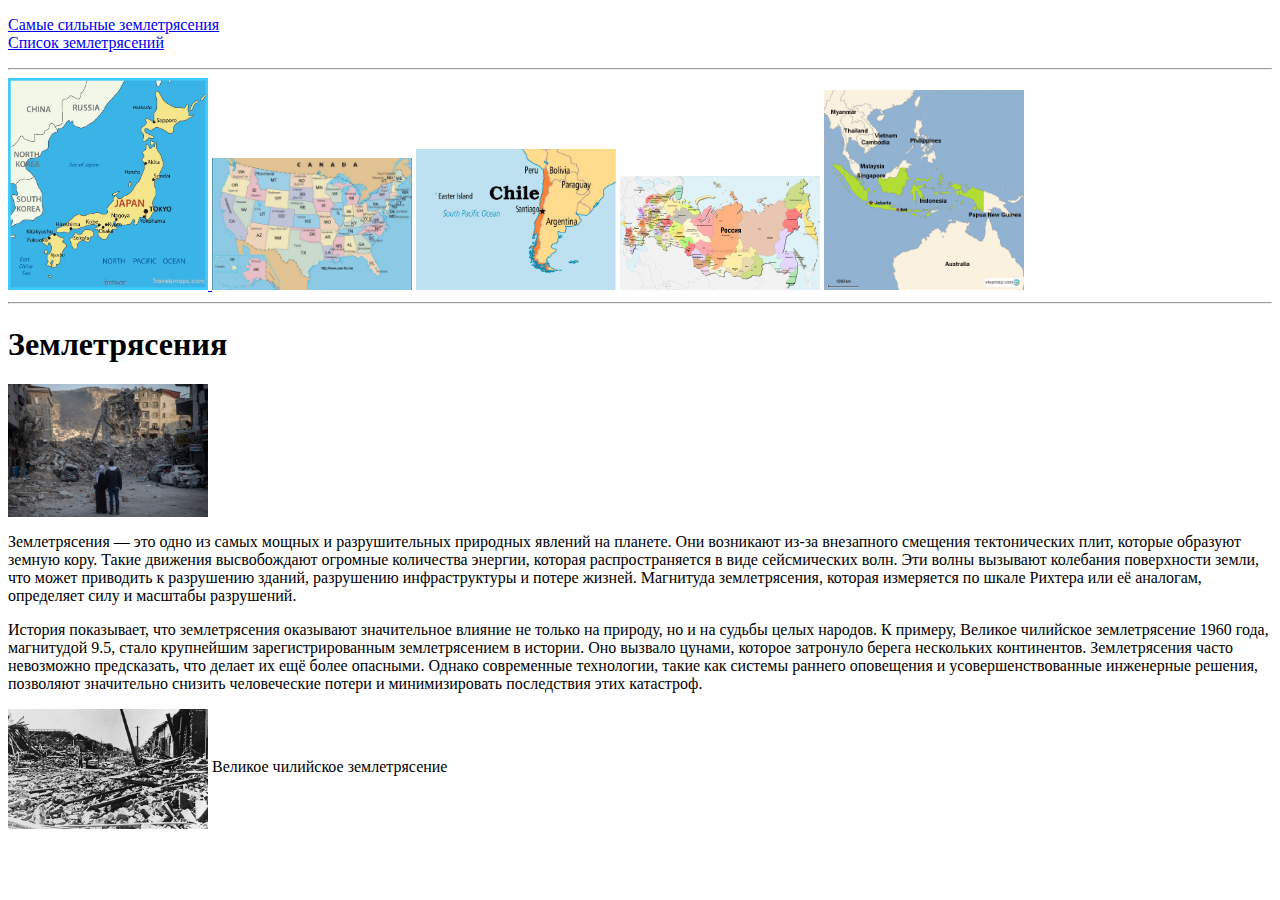
==== index.html @ c0089bd6 "first" ====
<!DOCTYPE html>
<html lang="ru">
  <head>
    <meta charset="utf-8">
    <title>Главная страница</title>
  </head>
  <body>
    <p>
      <a href="index.html">Самые сильные землетрясения</a><br>
      <a href="table.html">Список землетрясений</a>
    </p>
    <hr>

    <a href="detailed.html">
      <img src="pictures/japan.jpg" width="200" alt="">
    </a>
    <img src="pictures/usa.jpg" width="200" alt="">
    <img src="pictures/chile.jpg" width="200" alt="">
    <img src="pictures/russia.jpg" width="200" alt="">
    <img src="pictures/indonesia.jpg" width="200" alt="">

    <hr>
    <h1>Землетрясения</h1>
    <img src="pictures/ForMainText.jpg" align="center" width="200" alt="">
    <p>
      Землетрясения — это одно из самых мощных и разрушительных природных
      явлений на планете. Они возникают из-за внезапного смещения тектонических
      плит, которые образуют земную кору. Такие движения высвобождают огромные
      количества энергии, которая распространяется в виде сейсмических волн. Эти
      волны вызывают колебания поверхности земли, что может приводить к
      разрушению зданий, разрушению инфраструктуры и потере жизней. Магнитуда
      землетрясения, которая измеряется по шкале Рихтера или её аналогам,
      определяет силу и масштабы разрушений.
    </p>
    <p>
      История показывает, что землетрясения оказывают значительное влияние не
      только на природу, но и на судьбы целых народов. К примеру, Великое
      чилийское землетрясение 1960 года, магнитудой 9.5, стало крупнейшим
      зарегистрированным землетрясением в истории. Оно вызвало цунами, которое
      затронуло берега нескольких континентов. Землетрясения часто невозможно
      предсказать, что делает их ещё более опасными. Однако современные
      технологии, такие как системы раннего оповещения и усовершенствованные
      инженерные решения, позволяют значительно снизить человеческие потери и
      минимизировать последствия этих катастроф.
    </p>
    <p>
      <img src="pictures/Chili1960.jpg" align="center" width="200" alt="">
      Великое чилийское землетрясение
    </p>
  </body>
</html>
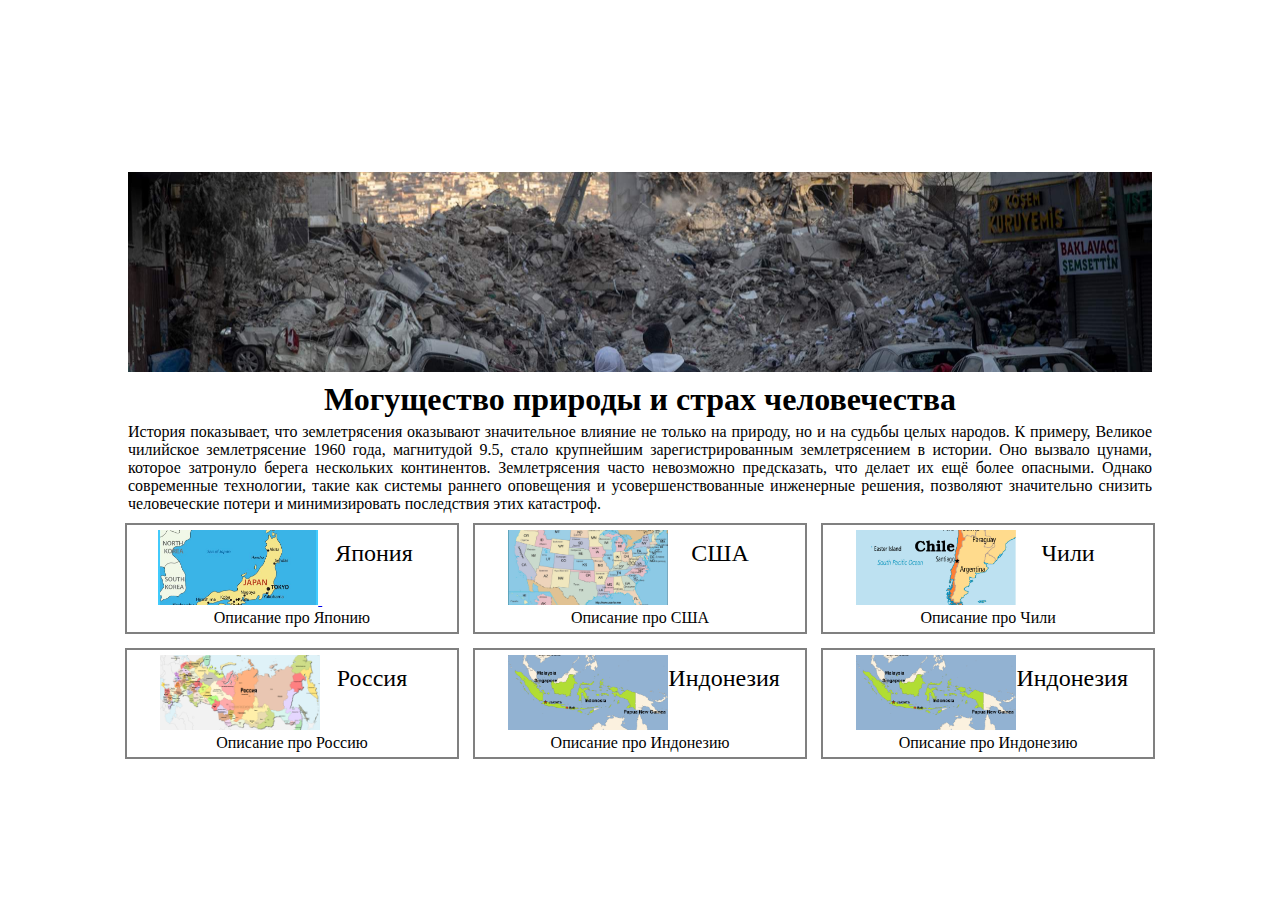
==== commit f5fed18e: "css 1 (3 лаба)" ====
--- a/index.html
+++ b/index.html
@@ -3,36 +3,19 @@
   <head>
     <meta charset="utf-8">
     <title>Главная страница</title>
+    <link rel="stylesheet" href="styles.css">
   </head>
   <body>
-    <p>
-      <a href="index.html">Самые сильные землетрясения</a><br>
+    <div class="nav">
+      <a href="index.html" class="pressed">Самые сильные землетрясения</a>
       <a href="table.html">Список землетрясений</a>
-    </p>
-    <hr>
+      <span class="MainName">Землетрясения</span>
+    </div>
 
-    <a href="detailed.html">
-      <img src="pictures/japan.jpg" width="200" alt="">
-    </a>
-    <img src="pictures/usa.jpg" width="200" alt="">
-    <img src="pictures/chile.jpg" width="200" alt="">
-    <img src="pictures/russia.jpg" width="200" alt="">
-    <img src="pictures/indonesia.jpg" width="200" alt="">
-
-    <hr>
-    <h1>Землетрясения</h1>
-    <img src="pictures/ForMainText.jpg" align="center" width="200" alt="">
-    <p>
-      Землетрясения — это одно из самых мощных и разрушительных природных
-      явлений на планете. Они возникают из-за внезапного смещения тектонических
-      плит, которые образуют земную кору. Такие движения высвобождают огромные
-      количества энергии, которая распространяется в виде сейсмических волн. Эти
-      волны вызывают колебания поверхности земли, что может приводить к
-      разрушению зданий, разрушению инфраструктуры и потере жизней. Магнитуда
-      землетрясения, которая измеряется по шкале Рихтера или её аналогам,
-      определяет силу и масштабы разрушений.
-    </p>
-    <p>
+    <div class="topic">
+      <div class="pict"><img class="mainPicture" src="pictures/ForMainText.jpg" alt=""></div>
+      <h1>Могущество природы и страх человечества</h1>
+    <div class="text">
       История показывает, что землетрясения оказывают значительное влияние не
       только на природу, но и на судьбы целых народов. К примеру, Великое
       чилийское землетрясение 1960 года, магнитудой 9.5, стало крупнейшим
@@ -42,10 +25,18 @@
       технологии, такие как системы раннего оповещения и усовершенствованные
       инженерные решения, позволяют значительно снизить человеческие потери и
       минимизировать последствия этих катастроф.
-    </p>
-    <p>
-      <img src="pictures/Chili1960.jpg" align="center" width="200" alt="">
-      Великое чилийское землетрясение
-    </p>
+    </div>
+    </div>
+
+    <div class="detailed">
+      <div><a href="detailed.html">
+        <img src="pictures/japan.jpg" width="200" alt="">
+      </a><div>Япония</div><span>Описание про Японию</span></div>
+      <div><img src="pictures/usa.jpg" width="200" alt=""><div>США</div><span>Описание про США</span></div>
+      <div><img src="pictures/chile.jpg" width="200" alt=""><div>Чили</div><span>Описание про Чили</span></div>
+      <div><img src="pictures/russia.jpg" width="200" alt=""><div>Россия</div><span>Описание про Россию</span></div>
+      <div><img src="pictures/indonesia.jpg" width="200" alt=""><div>Индонезия</div><span>Описание про Индонезию</span></div>
+      <div><img src="pictures/indonesia.jpg" width="200" alt=""><div>Индонезия</div><span>Описание про Индонезию</span></div>
+    </div>
   </body>
 </html>
--- a/styles.css
+++ b/styles.css
@@ -0,0 +1,98 @@
+body{
+    margin: 0px;
+    height: 100%;
+    min-width: none;
+}
+
+.nav{
+    text-align: right;
+    background-image: url("pictures/map.jpeg");
+    height: 33%;
+    background-size: cover;
+    overflow: hidden;
+}
+
+.nav a{
+    display: inline-block;
+    text-decoration: none;
+    color: white;
+    font-size: 1.2em;
+    margin: 10px;
+}
+
+.nav .MainName {
+    display: block;
+    margin: 0px auto;
+    text-align: center;
+    margin: 40px 0px;
+    font-size: 2em;
+    font-weight: bold;
+    color: white;
+}
+
+.topic {
+    text-align: center;
+    padding-top: 1%;
+    height: 33%;
+    overflow: hidden;
+}
+
+.pict {
+    margin: 0px auto;
+    width: 80%;
+}
+
+.pict img {
+    height: 200px;
+    width: 100%;
+    object-fit: cover;
+}
+
+.topic h1 {
+    margin: 5px;
+}
+
+.topic .text {
+    margin: 0px auto;
+    text-align: justify;
+    width: 80%;
+}
+
+.detailed {
+    padding: 5px;
+    height: 33%;
+    width: 90%;
+    margin: 0px auto;
+    overflow: hidden;
+    text-align: center;
+}
+
+.detailed img {
+    height: 75px;
+    width: 50%;
+    object-fit: cover;
+}
+
+.detailed > div {
+    display: inline-block;
+    width: 29%;
+    overflow: hidden;
+    border: solid gray 2px;
+    padding: 5px;
+    margin: 5px;
+    box-sizing: border-box;
+}
+
+.detailed div div {
+    text-align: center;
+    display: inline-block;
+    width: 32.3%;
+    vertical-align: top;
+    padding-top: 10px;
+    font-size: 1.5em;
+}
+
+.detailed span {
+    display: block;
+    width: 100%;
+}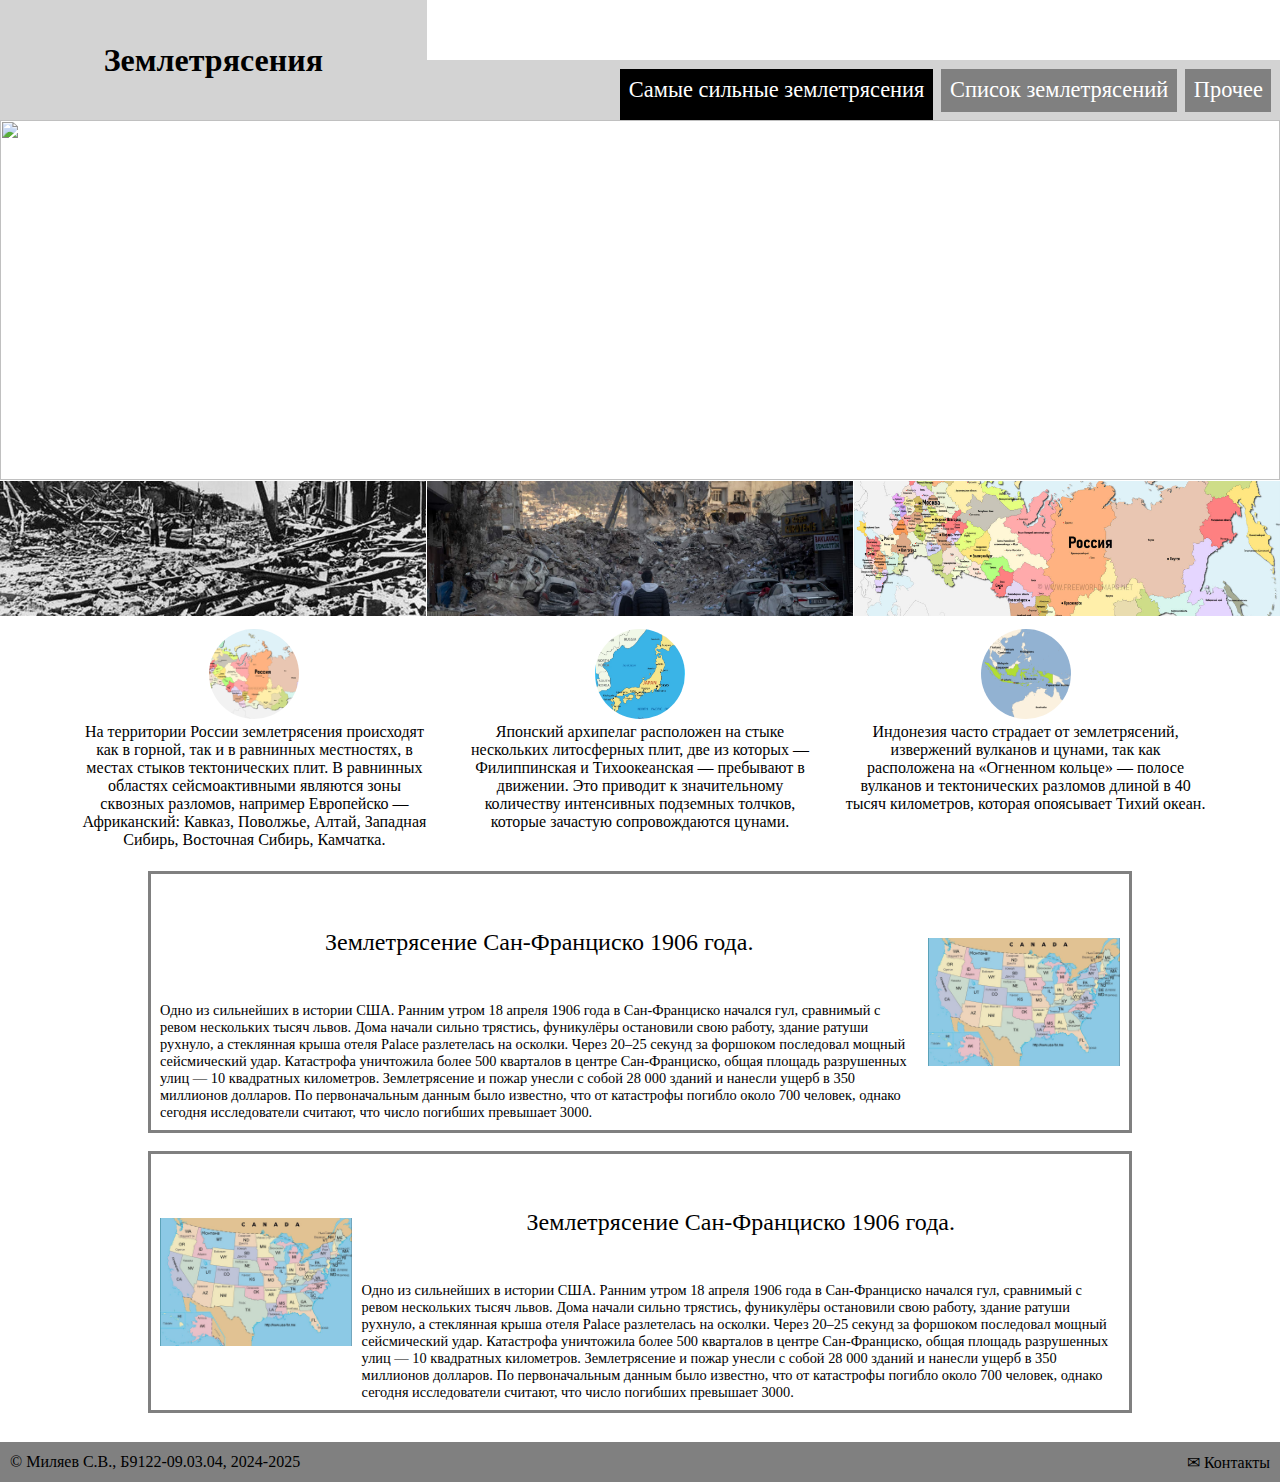
==== commit 3734ea9d: "css 2 (4 лаба)" ====
--- a/index.html
+++ b/index.html
@@ -7,36 +7,48 @@
   </head>
   <body>
     <div class="nav">
-      <a href="index.html" class="pressed">Самые сильные землетрясения</a>
-      <a href="table.html">Список землетрясений</a>
-      <span class="MainName">Землетрясения</span>
+      <div class="mainName">Землетрясения</div>
+      <div class="links">
+        <a href="index.html" class="selected">Самые сильные землетрясения</a>
+        <a href="table.html">Список землетрясений</a>
+        <a href="">Прочее</a>
+      </div>
+    
+
+    <div class="pictures">
+        <img src="pictures/map.jpeg" alt="">
+          <img src="pictures/Chili1960.jpg" alt="">
+          <img src="pictures/ForMainText.jpg" alt="">
+          <img src="pictures/russia.jpg" alt="">
     </div>
+  </div>
 
-    <div class="topic">
-      <div class="pict"><img class="mainPicture" src="pictures/ForMainText.jpg" alt=""></div>
-      <h1>Могущество природы и страх человечества</h1>
-    <div class="text">
-      История показывает, что землетрясения оказывают значительное влияние не
-      только на природу, но и на судьбы целых народов. К примеру, Великое
-      чилийское землетрясение 1960 года, магнитудой 9.5, стало крупнейшим
-      зарегистрированным землетрясением в истории. Оно вызвало цунами, которое
-      затронуло берега нескольких континентов. Землетрясения часто невозможно
-      предсказать, что делает их ещё более опасными. Однако современные
-      технологии, такие как системы раннего оповещения и усовершенствованные
-      инженерные решения, позволяют значительно снизить человеческие потери и
-      минимизировать последствия этих катастроф.
+  <div class="first-topic">
+    <div><img class="logo" src="pictures/russia.jpg" alt=""><div>На территории России землетрясения происходят как в горной, так и в равнинных местностях, в местах стыков тектонических плит. В равнинных областях сейсмоактивными являются зоны сквозных разломов, например Европейско — Африканский: Кавказ, Поволжье, Алтай, Западная Сибирь, Восточная Сибирь, Камчатка. </div></div>
+    <div><img class="logo" src="pictures/japan.jpg" alt=""><div>Японский архипелаг расположен на стыке нескольких литосферных плит, две из которых — Филиппинская и Тихоокеанская — пребывают в движении. Это приводит к значительному количеству интенсивных подземных толчков, которые зачастую сопровождаются цунами.</div></div>
+    <div><img class="logo" src="pictures/indonesia.jpg" alt=""><div>Индонезия часто страдает от землетрясений, извержений вулканов и цунами, так как расположена на «Огненном кольце» — полосе вулканов и тектонических разломов длиной в 40 тысяч километров, которая опоясывает Тихий океан.</div></div>
+  </div>
+
+  <div class="second-topic">
+    <div class="block">
+      <img src="pictures/usa.jpg" alt="">
+      <div>
+        <span class="header">Землетрясение Сан-Франциско 1906 года.</span>
+        <span class="text">Одно из сильнейших в истории США. Ранним утром 18 апреля 1906 года в Сан-Франциско начался гул, сравнимый с ревом нескольких тысяч львов. Дома начали сильно трястись, фуникулёры остановили свою работу, здание ратуши рухнуло, а стеклянная крыша отеля Palace разлетелась на осколки. Через 20–25 секунд за форшоком последовал мощный сейсмический удар. Катастрофа уничтожила более 500 кварталов в центре Сан-Франциско, общая площадь разрушенных улиц — 10 квадратных километров. Землетрясение и пожар унесли с собой 28 000 зданий и нанесли ущерб в 350 миллионов долларов. По первоначальным данным было известно, что от катастрофы погибло около 700 человек, однако сегодня исследователи считают, что число погибших превышает 3000.</span>
+      </div>
     </div>
+    <div class="block">
+      <img src="pictures/usa.jpg" alt="">
+      <div>
+        <span class="header">Землетрясение Сан-Франциско 1906 года.</span>
+        <span class="text">Одно из сильнейших в истории США. Ранним утром 18 апреля 1906 года в Сан-Франциско начался гул, сравнимый с ревом нескольких тысяч львов. Дома начали сильно трястись, фуникулёры остановили свою работу, здание ратуши рухнуло, а стеклянная крыша отеля Palace разлетелась на осколки. Через 20–25 секунд за форшоком последовал мощный сейсмический удар. Катастрофа уничтожила более 500 кварталов в центре Сан-Франциско, общая площадь разрушенных улиц — 10 квадратных километров. Землетрясение и пожар унесли с собой 28 000 зданий и нанесли ущерб в 350 миллионов долларов. По первоначальным данным было известно, что от катастрофы погибло около 700 человек, однако сегодня исследователи считают, что число погибших превышает 3000.</span>
+      </div>
     </div>
+  </div>
 
-    <div class="detailed">
-      <div><a href="detailed.html">
-        <img src="pictures/japan.jpg" width="200" alt="">
-      </a><div>Япония</div><span>Описание про Японию</span></div>
-      <div><img src="pictures/usa.jpg" width="200" alt=""><div>США</div><span>Описание про США</span></div>
-      <div><img src="pictures/chile.jpg" width="200" alt=""><div>Чили</div><span>Описание про Чили</span></div>
-      <div><img src="pictures/russia.jpg" width="200" alt=""><div>Россия</div><span>Описание про Россию</span></div>
-      <div><img src="pictures/indonesia.jpg" width="200" alt=""><div>Индонезия</div><span>Описание про Индонезию</span></div>
-      <div><img src="pictures/indonesia.jpg" width="200" alt=""><div>Индонезия</div><span>Описание про Индонезию</span></div>
-    </div>
+  <footer>
+    <div>© Миляев С.В., Б9122-09.03.04, 2024-2025</div>
+    <div>✉ Контакты</div>
+  </footer>
   </body>
 </html>
--- a/styles.css
+++ b/styles.css
@@ -1,98 +1,221 @@
 body{
-    margin: 0px;
-    height: 100%;
-    min-width: none;
-}
-
-.nav{
-    text-align: right;
-    background-image: url("pictures/map.jpeg");
-    height: 33%;
-    background-size: cover;
-    overflow: hidden;
-}
-
-.nav a{
-    display: inline-block;
+    padding: 0;
+    margin: 0;
+}
+
+.nav {
+    display: grid;
+    grid-template-columns: 1fr 2fr;
+    grid-template-rows: 1fr 1fr;
+}
+
+.mainName {
+    display: flex;
+    grid-column: 1 / 2;
+    grid-row: 1 / 3;
+    justify-content: center;
+    align-items: center;
+    background-color: lightgrey;
+    font-size: 2em;
+    font-weight: bold;
+}
+
+.links {
+    grid-column: 2 / 3;
+    grid-row: 2 / 3;
+    display: flex;
+    background-color: lightgrey;
+    justify-content:end;
+    align-content: center;
+}
+
+a {
+    margin: 1% 0.5%;
+    font-size: 1.4em;
+    padding: 1%;
+    align-content: center;
     text-decoration: none;
     color: white;
-    font-size: 1.2em;
-    margin: 10px;
-}
-
-.nav .MainName {
-    display: block;
-    margin: 0px auto;
+    background-color: gray;
+}
+
+a:first-child{
+    margin-left: 0;
+}
+
+a:last-child {
+    margin-right: 1%;
+}
+
+a.selected{
+    margin-bottom: 0%;
+    padding-bottom: 2% ;
+    background-color: black;
+    align-items: end;
+}
+
+/* ---------------------------------------------- */
+
+.pictures {
+    grid-area: 3 / 1 / 4 / 3;
+    display: grid;
+    grid-template-columns: 1fr 1fr 1fr;
+    grid-template-rows: 40vh 15vh;
+    overflow: hidden;
+    grid-gap: 1px;
+}
+
+
+.pictures > img {
+    grid-row: 2/3;
+    width: 100%;
+    height: 15vh;
+    object-fit: cover;
+    
+}
+
+.pictures > img:first-child{
+    grid-area: 1 / 1 / 2 / 4;
+    width: 100%;
+    height: 40vh;
+    object-fit: none;
+}
+/* ---------------------------------------------- */
+
+.logo {
+    width: 10vh; /* Ширина */
+    height: 10vh; /* Высота */
+    border-radius: 50%; /* Округляем углы, чтобы сделать картинку круглой */
+    object-fit: cover; 
+}
+
+.first-topic {
+    display: flex;
+    justify-content: center;
+}
+
+.first-topic > div {
+    margin: 1%;
+    width: 40vh;
     text-align: center;
-    margin: 40px 0px;
-    font-size: 2em;
-    font-weight: bold;
-    color: white;
-}
-
-.topic {
-    text-align: center;
-    padding-top: 1%;
-    height: 33%;
-    overflow: hidden;
-}
-
-.pict {
-    margin: 0px auto;
-    width: 80%;
-}
-
-.pict img {
-    height: 200px;
-    width: 100%;
-    object-fit: cover;
-}
-
-.topic h1 {
-    margin: 5px;
-}
-
-.topic .text {
-    margin: 0px auto;
-    text-align: justify;
-    width: 80%;
-}
-
-.detailed {
-    padding: 5px;
-    height: 33%;
-    width: 90%;
-    margin: 0px auto;
-    overflow: hidden;
-    text-align: center;
-}
-
-.detailed img {
-    height: 75px;
-    width: 50%;
-    object-fit: cover;
-}
-
-.detailed > div {
-    display: inline-block;
-    width: 29%;
-    overflow: hidden;
-    border: solid gray 2px;
-    padding: 5px;
-    margin: 5px;
-    box-sizing: border-box;
-}
-
-.detailed div div {
-    text-align: center;
-    display: inline-block;
-    width: 32.3%;
-    vertical-align: top;
-    padding-top: 10px;
+}
+
+/* ------------------------------------------- */
+
+.second-topic {
+    display: flex;
+    flex-wrap: wrap;
+    justify-content: center;
+}
+
+.block {
+    width: 75vw;
+    align-items: center;
+
+    display: grid;
+    grid-template-columns: 15vw repeat(3, 1fr);
+    border: solid grey;
+    margin: 1vh;
+    padding: 1vh;
+    grid-gap: 1%;
+}
+
+.block > img {
+    width: 15vw;
+    height: auto;
+    grid-column: 1;
+    justify-items: center;
+}
+
+.block > div {
+    display: grid;
+    grid-template-rows: 1fr 1fr;
+    justify-items: center;
+    grid-column: 2 / 5;
+}
+
+span.header {
     font-size: 1.5em;
 }
 
-.detailed span {
-    display: block;
-    width: 100%;
+.block:first-child {
+    grid-template-columns: repeat(3, 1fr) 15vw;
+}
+
+.block:first-child > img {
+    grid-column: 4;
+    grid-row: 1/ 2;
+}
+
+.block:first-child > div {
+    grid-column: 1 / 4;
+}
+
+.text {
+    font-size: 0.9em
+}
+
+.header {
+    display: flex;
+    align-items: center;
+}
+
+footer {
+    margin-top: 20px;
+    border-top: solid thin grey;
+    background-color: grey;
+    padding: 10px;
+    display: flex;
+    justify-content: space-between;
+  }
+
+/* ======================================= */
+
+@media screen and (max-width: 800px) {
+    .nav{
+        display: grid;
+        grid-template-columns: 1fr;
+        grid-template-rows: auto auto;
+    }
+
+    .mainName{
+        grid-area: 1/ 1/ 2/ 3;
+    }
+
+    .links {
+        grid-area: 2 / 1 / 3 / 3;
+        justify-content: center;
+        display: grid;
+        grid-template-columns: 1fr 1fr ;
+    }
+    
+    .pictures {
+        display: flex;
+        flex-wrap: wrap;
+    }
+
+    .pictures > img {
+        height: 20vh;
+        display: block;
+    }
+
+    .first-topic{
+        flex-wrap: wrap;
+    }
+
+    .first-topic > div {
+        width: 100vw;
+    }
+
+    .block {
+        display: flex;
+        flex-wrap: wrap;
+    }
+
+    .block > img {
+        margin: 0 auto;
+        height: 20vh;
+        width: 30vw;
+    }
+
 }